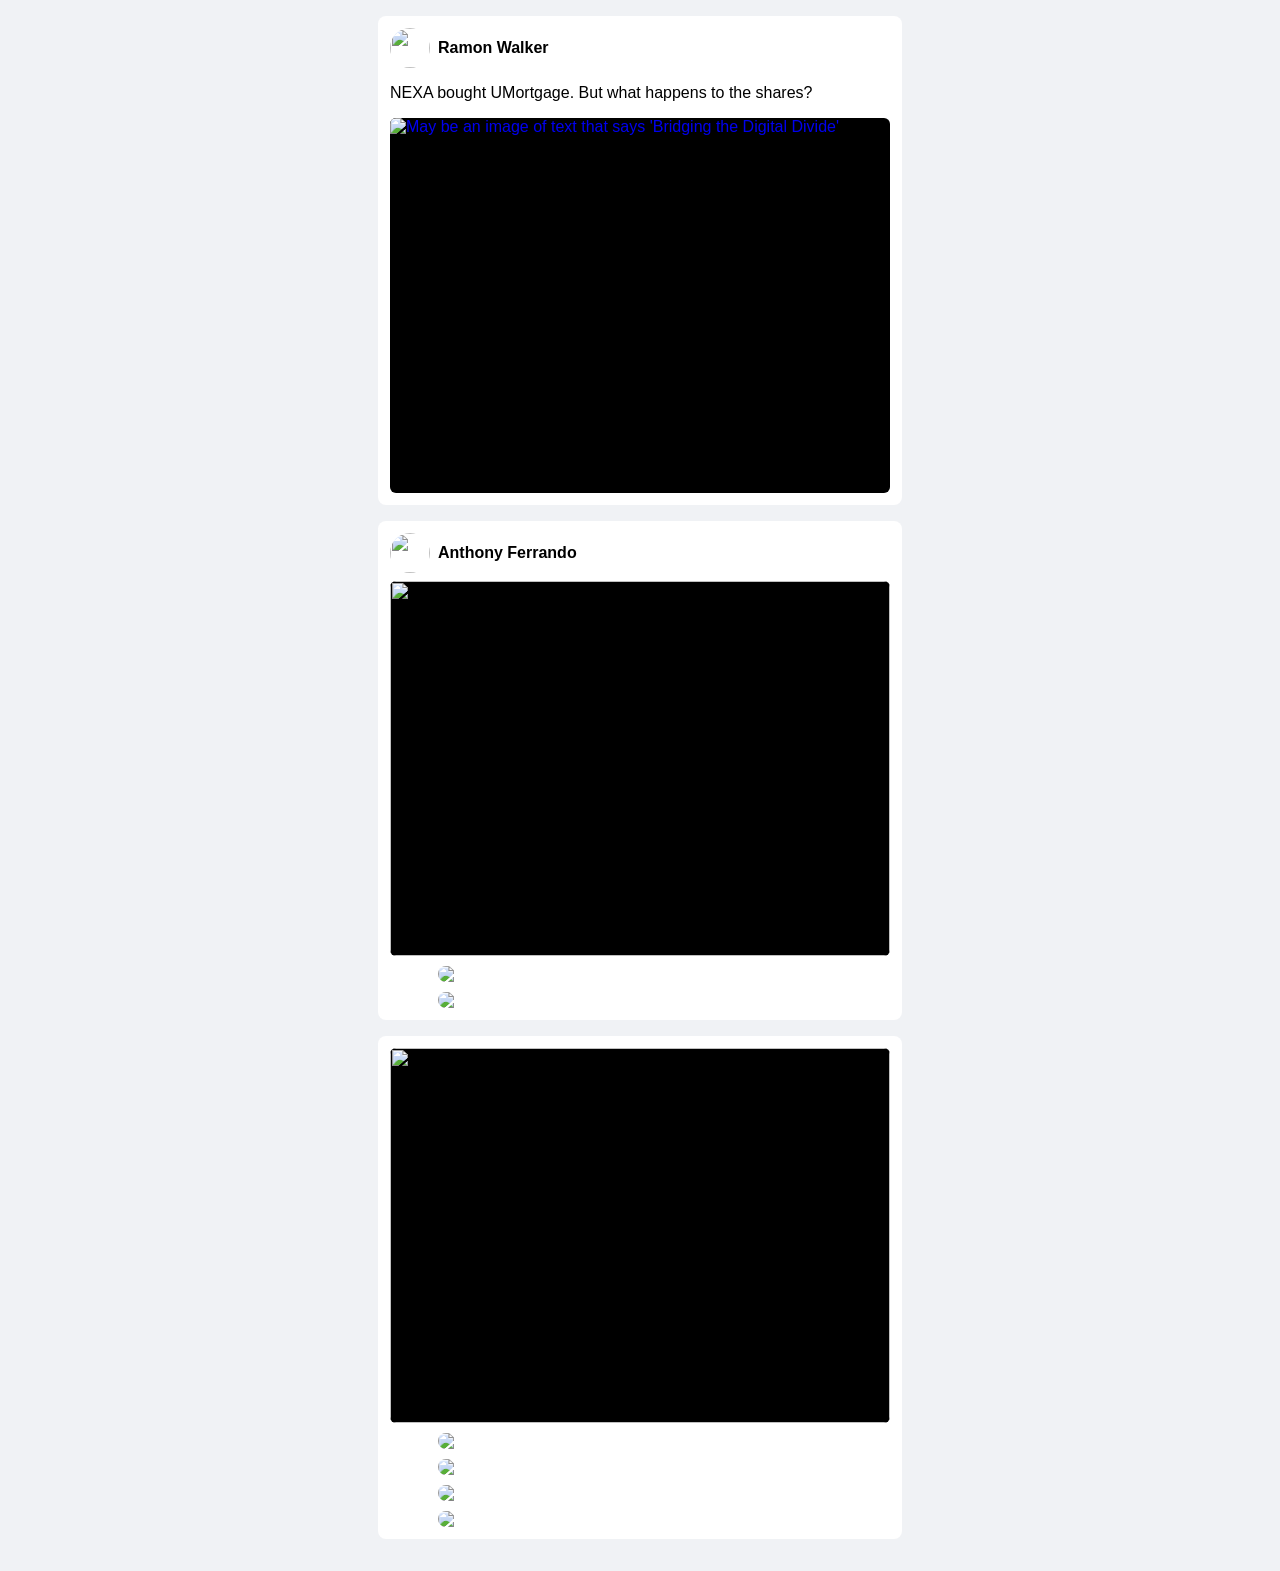
==== test/slop/site/index.html @ 5d0a0d76 "Deserif 1.1.0: hide AI-slop images on Facebook behind a click-to-reveal card New slop.js content scr" ====
<!doctype html>
<html>
<head>
<meta charset="utf-8">
<title>Fake feed</title>
<style>
  body { font-family: Helvetica, Arial, sans-serif; background: #f0f2f5; margin: 0; padding: 16px; }
  .post { background: #fff; border-radius: 8px; padding: 12px; margin: 0 auto 16px; width: 500px; }
  .head { display: flex; align-items: center; gap: 8px; margin-bottom: 8px; }
  .avatar { width: 40px; height: 40px; border-radius: 50%; object-fit: cover; }
  .media { position: relative; width: 100%; aspect-ratio: 4 / 3; overflow: hidden; border-radius: 6px; background: #000; }
  .media img { position: absolute; inset: 0; width: 100%; height: 100%; object-fit: cover; }
  .comment { margin: 10px 0 0 48px; }
  .comment img.attach { display: block; max-width: 100%; height: auto; border-radius: 8px; }
  .emoji { width: 16px; height: 16px; vertical-align: middle; }
</style>
</head>
<body>
<script>
  // Remember each image's first rendered size so the test can prove a blocked
  // image keeps its box.
  window.__sizes = {};
  document.addEventListener('load', e => {
    const t = e.target;
    if (t.tagName === 'IMG' && t.id && !(t.id in window.__sizes)) {
      const r = t.getBoundingClientRect();
      window.__sizes[t.id] = [Math.round(r.width), Math.round(r.height)];
    }
  }, true);
</script>

<div class="post">
  <div class="head">
    <img id="p_avatar" class="avatar" src="https://scontent.xx.fbcdn.net/v/t39.30808-6/real_headshot.jpg?_nc_cat=1&amp;oh=aa">
    <b>Ramon Walker</b>
    <img id="p_emoji" class="emoji" src="https://static.xx.fbcdn.net/images/emoji.php/v9/t1/1/16/1f600.png">
  </div>
  <p>NEXA bought UMortgage. But what happens to the shares? <img id="p_rsrc" class="emoji" src="https://www.facebook.com/rsrc.php/v3/yx/r/like.png"></p>
  <a href="#photo-opened" id="link_poster"><div class="media">
    <img id="p_poster" src="https://scontent.xx.fbcdn.net/v/t39.30808-6/ai_poster.jpg?_nc_cat=1&amp;oh=bb" alt="May be an image of text that says 'Bridging the Digital Divide'">
  </div></a>
</div>

<div class="post">
  <div class="head"><img class="avatar" src="https://scontent.xx.fbcdn.net/v/t39.30808-6/real_headshot.jpg?_nc_cat=1&amp;oh=aa"><b>Anthony Ferrando</b></div>
  <a href="#photo-opened"><div class="media">
    <img id="p_head" src="https://scontent.xx.fbcdn.net/v/t39.30808-6/real_headshot.jpg?_nc_cat=1&amp;oh=cc">
  </div></a>
  <div class="comment"><img id="p_info" class="attach" src="https://scontent.xx.fbcdn.net/v/t39.30808-6/ai_infographic.jpg?_nc_cat=1&amp;oh=dd" width="400"></div>
  <div class="comment"><img id="p_dup" class="attach" src="https://scontent.xx.fbcdn.net/v/t39.30808-6/ai_infographic.jpg?_nc_cat=1&amp;oh=ee" width="300"></div>
</div>

<div class="post">
  <a href="#photo-opened"><div class="media">
    <img id="p_effect" src="https://scontent.xx.fbcdn.net/v/t39.30808-6/ai_effect.jpg?_nc_cat=1&amp;oh=ff">
  </div></a>
  <div class="comment"><img id="p_shot" class="attach" src="https://scontent.xx.fbcdn.net/v/t39.30808-6/real_screenshot.jpg?_nc_cat=1&amp;oh=gg" width="400"></div>
  <div class="comment"><img id="p_blog" class="attach" src="https://scontent.xx.fbcdn.net/v/t39.30808-6/blog_image.jpg?_nc_cat=1&amp;oh=hh" width="400"></div>
  <div class="comment"><img id="p_recycle" class="attach" src="https://scontent.xx.fbcdn.net/v/t39.30808-6/real_headshot.jpg?_nc_cat=1&amp;oh=ii" width="300"></div>
  <div class="comment" id="lazyHost"></div>
  <div class="comment"><img id="p_offsite" class="attach" src="https://www.facebook.com/local/ai_poster.jpg" width="300"></div>
</div>

<script>
  // A comment image that arrives later, and an element Facebook recycles for a
  // different picture after it was already checked.
  setTimeout(() => {
    const img = document.createElement('img');
    img.id = 'p_lazy'; img.className = 'attach'; img.width = 400;
    img.src = 'https://scontent.xx.fbcdn.net/v/t39.30808-6/ai_diagram.jpg?_nc_cat=1&oh=jj';
    document.getElementById('lazyHost').appendChild(img);
  }, 1500);
  setTimeout(() => {
    document.getElementById('p_recycle').src = 'https://scontent.xx.fbcdn.net/v/t39.30808-6/ai_effect.jpg?_nc_cat=1&oh=kk';
  }, 3000);
</script>
</body>
</html>
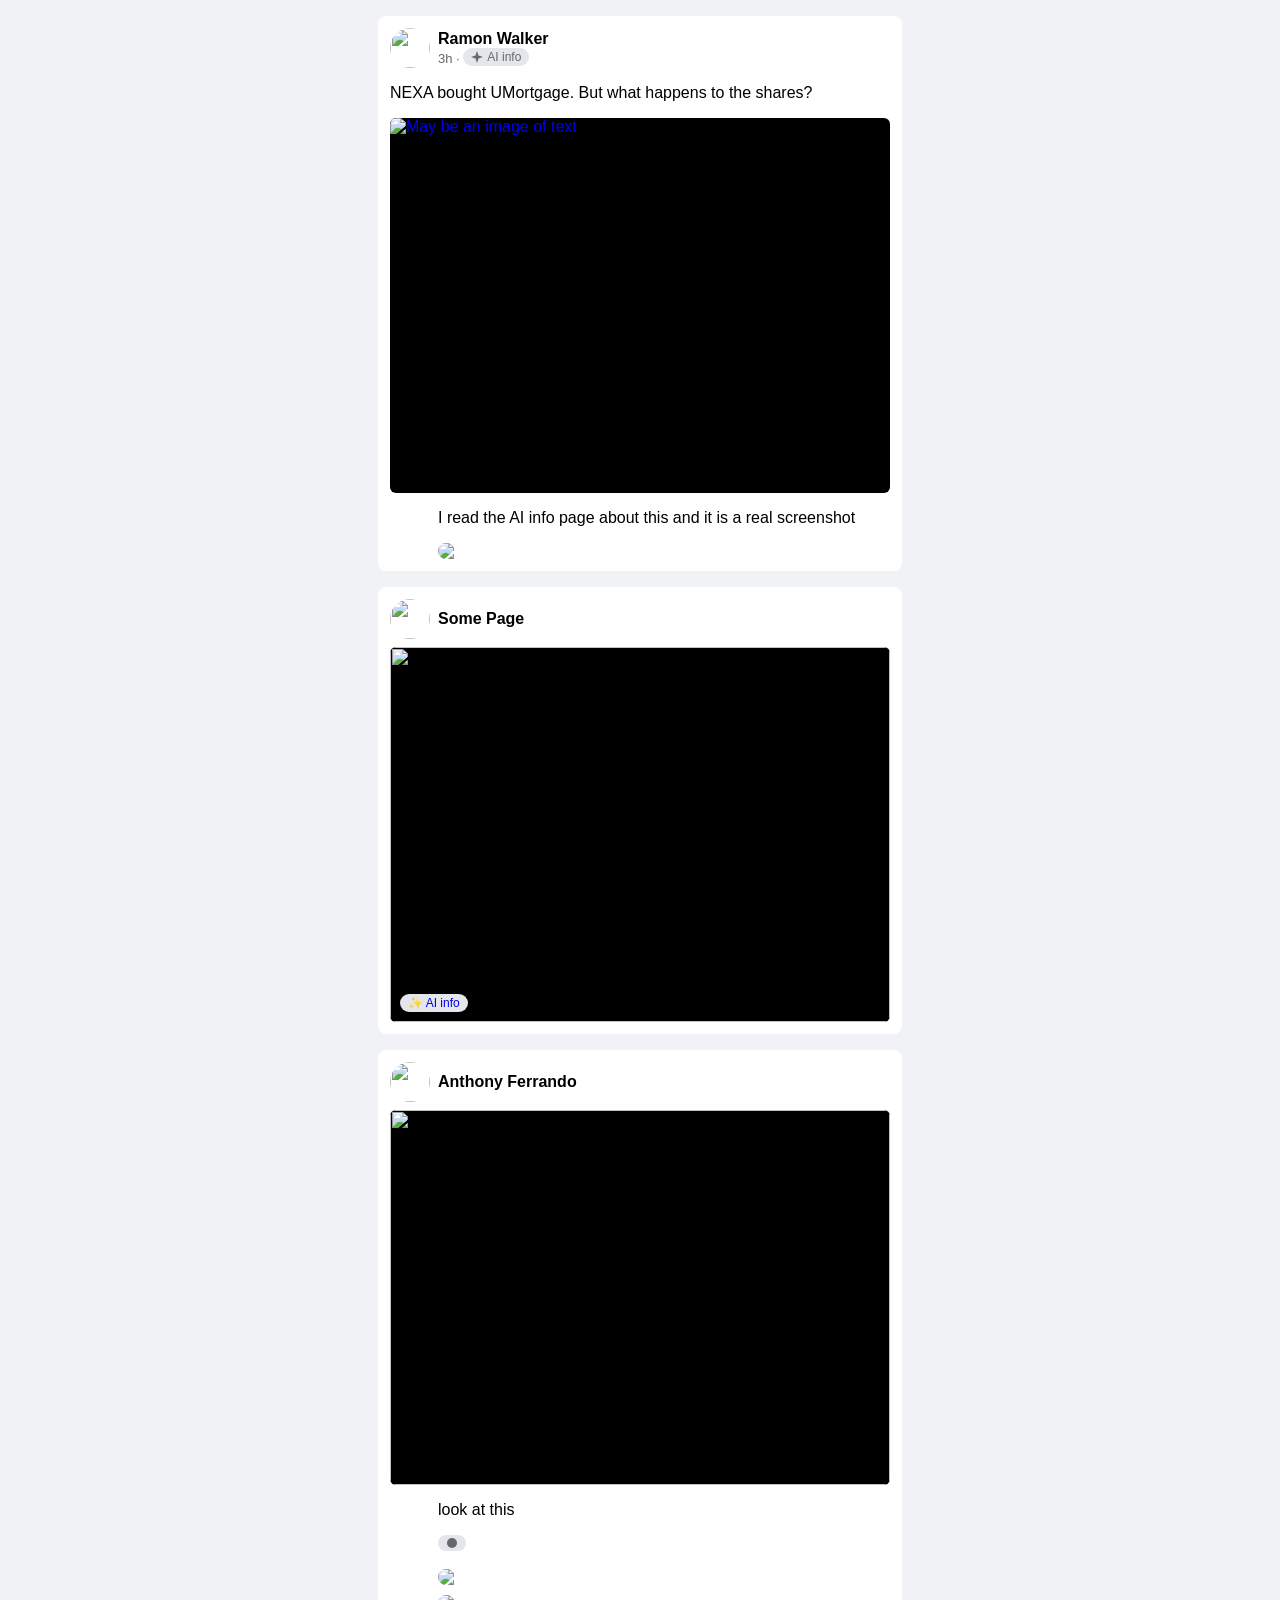
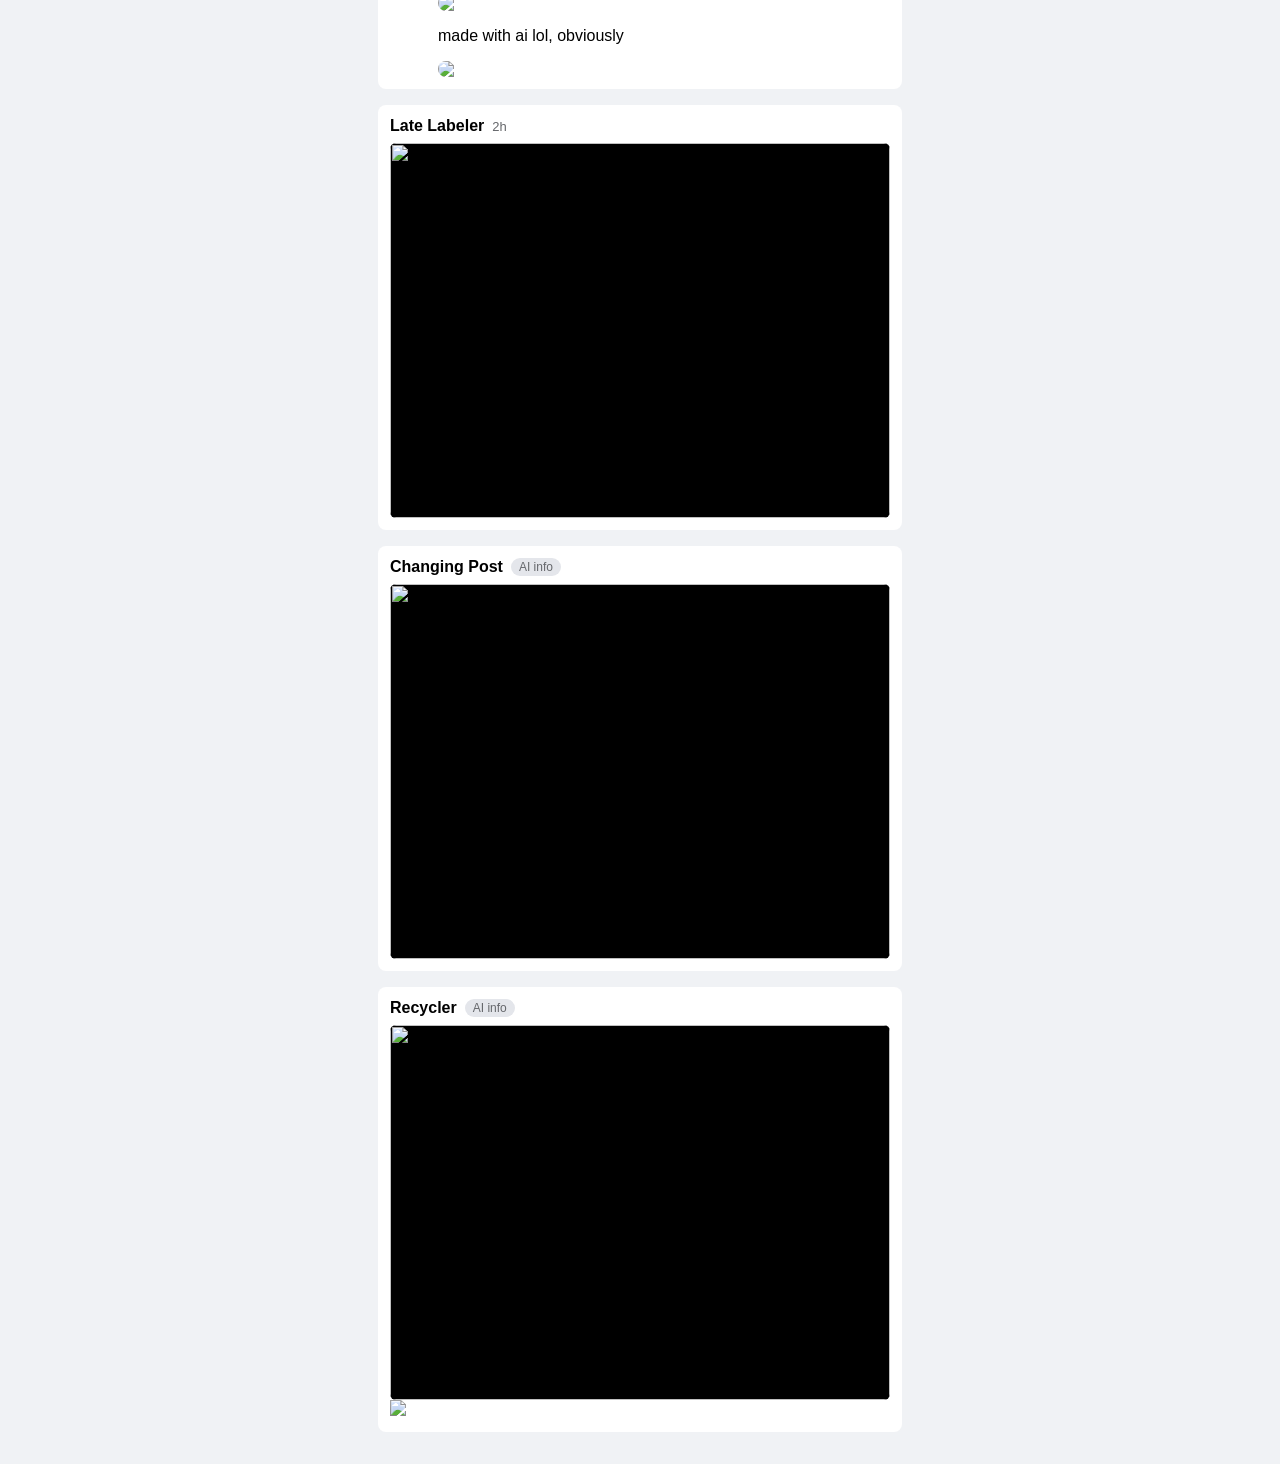
==== commit 05ca9c09: "Deserif 1.2.0: detect AI images on Facebook from Meta's own label, no more Claude calls The Facebook" ====
--- a/test/slop/site/index.html
+++ b/test/slop/site/index.html
@@ -7,9 +7,12 @@
   body { font-family: Helvetica, Arial, sans-serif; background: #f0f2f5; margin: 0; padding: 16px; }
   .post { background: #fff; border-radius: 8px; padding: 12px; margin: 0 auto 16px; width: 500px; }
   .head { display: flex; align-items: center; gap: 8px; margin-bottom: 8px; }
+  .meta { color: #65676b; font-size: 13px; }
+  .pill { display: inline-flex; align-items: center; gap: 4px; background: #e4e6eb; border-radius: 12px; padding: 2px 8px; font-size: 12px; }
   .avatar { width: 40px; height: 40px; border-radius: 50%; object-fit: cover; }
   .media { position: relative; width: 100%; aspect-ratio: 4 / 3; overflow: hidden; border-radius: 6px; background: #000; }
   .media img { position: absolute; inset: 0; width: 100%; height: 100%; object-fit: cover; }
+  .media .overlay { position: absolute; left: 10px; bottom: 10px; }
   .comment { margin: 10px 0 0 48px; }
   .comment img.attach { display: block; max-width: 100%; height: auto; border-radius: 8px; }
   .emoji { width: 16px; height: 16px; vertical-align: middle; }
@@ -18,8 +21,8 @@
 <body>
 <script>
   // Remember each image's first rendered size so the test can prove a blocked
-  // image keeps its box.
-  window.__sizes = {};
+  // image keeps its box, and whether an image was ever blocked.
+  window.__sizes = {}; window.__everBlocked = {};
   document.addEventListener('load', e => {
     const t = e.target;
     if (t.tagName === 'IMG' && t.id && !(t.id in window.__sizes)) {
@@ -27,51 +30,97 @@
       window.__sizes[t.id] = [Math.round(r.width), Math.round(r.height)];
     }
   }, true);
+  new MutationObserver(rs => { for (const r of rs) if (r.target.id && r.target.getAttribute('data-deserif-slop') === 'blocked') window.__everBlocked[r.target.id] = true; })
+    .observe(document.documentElement, { subtree: true, attributes: true, attributeFilter: ['data-deserif-slop'] });
 </script>
 
-<div class="post">
+<!-- 1. label in the post header, next to the timestamp -->
+<div role="article" aria-posinset="1" class="post" id="post_header_label">
   <div class="head">
     <img id="p_avatar" class="avatar" src="https://scontent.xx.fbcdn.net/v/t39.30808-6/real_headshot.jpg?_nc_cat=1&amp;oh=aa">
-    <b>Ramon Walker</b>
-    <img id="p_emoji" class="emoji" src="https://static.xx.fbcdn.net/images/emoji.php/v9/t1/1/16/1f600.png">
+    <div><b>Ramon Walker</b> <img id="p_emoji" class="emoji" src="https://static.xx.fbcdn.net/images/emoji.php/v9/t1/1/16/1f600.png"><br>
+    <span class="meta">3h · <span class="pill"><svg width="12" height="12" viewBox="0 0 12 12"><path d="M6 0l1.5 4.5L12 6l-4.5 1.5L6 12l-1.5-4.5L0 6l4.5-1.5z" fill="#65676b"/></svg><span>AI info</span></span></span></div>
   </div>
   <p>NEXA bought UMortgage. But what happens to the shares? <img id="p_rsrc" class="emoji" src="https://www.facebook.com/rsrc.php/v3/yx/r/like.png"></p>
   <a href="#photo-opened" id="link_poster"><div class="media">
-    <img id="p_poster" src="https://scontent.xx.fbcdn.net/v/t39.30808-6/ai_poster.jpg?_nc_cat=1&amp;oh=bb" alt="May be an image of text that says 'Bridging the Digital Divide'">
+    <img id="p_poster" src="https://scontent.xx.fbcdn.net/v/t39.30808-6/ai_poster.jpg?_nc_cat=1&amp;oh=bb" alt="May be an image of text">
+  </div></a>
+  <div role="article" aria-label="Comment by Jane Doe 2 hours ago" class="comment">
+    <p>I read the AI info page about this and it is a real screenshot</p>
+    <img id="p_c1" class="attach" src="https://scontent.xx.fbcdn.net/v/t39.30808-6/real_screenshot.jpg?_nc_cat=1&amp;oh=cc" width="400">
+  </div>
+</div>
+
+<!-- 2. label overlaid on the photo itself -->
+<div role="article" aria-posinset="2" class="post" id="post_overlay_label">
+  <div class="head"><img class="avatar" src="https://scontent.xx.fbcdn.net/v/t39.30808-6/real_headshot.jpg?_nc_cat=1&amp;oh=aa"><b>Some Page</b></div>
+  <a href="#photo-opened"><div class="media">
+    <img id="p_effect" src="https://scontent.xx.fbcdn.net/v/t39.30808-6/ai_effect.jpg?_nc_cat=1&amp;oh=dd">
+    <div class="overlay"><span class="pill">✨ AI info</span></div>
   </div></a>
 </div>
 
-<div class="post">
+<!-- 3. plain post, real photo; one comment labeled (icon-only button with aria-label), two not -->
+<div role="article" aria-posinset="3" class="post" id="post_plain">
   <div class="head"><img class="avatar" src="https://scontent.xx.fbcdn.net/v/t39.30808-6/real_headshot.jpg?_nc_cat=1&amp;oh=aa"><b>Anthony Ferrando</b></div>
   <a href="#photo-opened"><div class="media">
-    <img id="p_head" src="https://scontent.xx.fbcdn.net/v/t39.30808-6/real_headshot.jpg?_nc_cat=1&amp;oh=cc">
+    <img id="p_head" src="https://scontent.xx.fbcdn.net/v/t39.30808-6/real_headshot.jpg?_nc_cat=1&amp;oh=ee">
   </div></a>
-  <div class="comment"><img id="p_info" class="attach" src="https://scontent.xx.fbcdn.net/v/t39.30808-6/ai_infographic.jpg?_nc_cat=1&amp;oh=dd" width="400"></div>
-  <div class="comment"><img id="p_dup" class="attach" src="https://scontent.xx.fbcdn.net/v/t39.30808-6/ai_infographic.jpg?_nc_cat=1&amp;oh=ee" width="300"></div>
+  <div role="article" aria-label="Comment by Bob Roe 1 hour ago" class="comment" id="comment_labeled">
+    <p>look at this <div role="button" class="pill" aria-label="Made with AI"><svg width="12" height="12"><circle cx="6" cy="6" r="5" fill="#65676b"/></svg></div></p>
+    <img id="p_info" class="attach" src="https://scontent.xx.fbcdn.net/v/t39.30808-6/ai_infographic.jpg?_nc_cat=1&amp;oh=ff" width="400">
+  </div>
+  <div role="article" aria-label="Comment by Cy Poe 50 minutes ago" class="comment">
+    <img id="p_shot" class="attach" src="https://scontent.xx.fbcdn.net/v/t39.30808-6/real_screenshot.jpg?_nc_cat=1&amp;oh=gg" width="400">
+  </div>
+  <div role="article" aria-label="Comment by Di Moe 40 minutes ago" class="comment">
+    <p>made with ai lol, obviously</p>
+    <img id="p_blog" class="attach" src="https://scontent.xx.fbcdn.net/v/t39.30808-6/blog_image.jpg?_nc_cat=1&amp;oh=hh" width="400">
+  </div>
 </div>
 
-<div class="post">
+<!-- 4. label arrives after the image (React renders the header late) -->
+<div role="article" aria-posinset="4" class="post" id="post_late_label">
+  <div class="head"><b>Late Labeler</b> <span class="meta" id="lateMeta">2h</span></div>
   <a href="#photo-opened"><div class="media">
-    <img id="p_effect" src="https://scontent.xx.fbcdn.net/v/t39.30808-6/ai_effect.jpg?_nc_cat=1&amp;oh=ff">
+    <img id="p_late" src="https://scontent.xx.fbcdn.net/v/t39.30808-6/ai_diagram.jpg?_nc_cat=1&amp;oh=ii">
   </div></a>
-  <div class="comment"><img id="p_shot" class="attach" src="https://scontent.xx.fbcdn.net/v/t39.30808-6/real_screenshot.jpg?_nc_cat=1&amp;oh=gg" width="400"></div>
-  <div class="comment"><img id="p_blog" class="attach" src="https://scontent.xx.fbcdn.net/v/t39.30808-6/blog_image.jpg?_nc_cat=1&amp;oh=hh" width="400"></div>
-  <div class="comment"><img id="p_recycle" class="attach" src="https://scontent.xx.fbcdn.net/v/t39.30808-6/real_headshot.jpg?_nc_cat=1&amp;oh=ii" width="300"></div>
-  <div class="comment" id="lazyHost"></div>
-  <div class="comment"><img id="p_offsite" class="attach" src="https://www.facebook.com/local/ai_poster.jpg" width="300"></div>
 </div>
 
+<!-- 5. label present, then removed (post re-rendered as something else) -->
+<div role="article" aria-posinset="5" class="post" id="post_label_removed">
+  <div class="head"><b>Changing Post</b> <span class="meta"><span class="pill" id="removablePill">AI info</span></span></div>
+  <a href="#photo-opened"><div class="media">
+    <img id="p_removed" src="https://scontent.xx.fbcdn.net/v/t39.30808-6/ai_poster.jpg?_nc_cat=1&amp;oh=jj">
+  </div></a>
+</div>
+
+<!-- 6. labeled post whose <img> gets recycled for a different picture; plus an off-site image -->
+<div role="article" aria-posinset="6" class="post" id="post_recycle">
+  <div class="head"><b>Recycler</b> <span class="meta"><span class="pill">AI info</span></span></div>
+  <a href="#photo-opened"><div class="media">
+    <img id="p_recycle" src="https://scontent.xx.fbcdn.net/v/t39.30808-6/real_headshot.jpg?_nc_cat=1&amp;oh=kk">
+  </div></a>
+  <img id="p_offsite" class="attach" src="https://www.facebook.com/local/ai_poster.jpg" width="300">
+</div>
+
+<div id="lateHost"></div>
+
 <script>
-  // A comment image that arrives later, and an element Facebook recycles for a
-  // different picture after it was already checked.
+  // A whole labeled post that arrives later (infinite scroll)
   setTimeout(() => {
-    const img = document.createElement('img');
-    img.id = 'p_lazy'; img.className = 'attach'; img.width = 400;
-    img.src = 'https://scontent.xx.fbcdn.net/v/t39.30808-6/ai_diagram.jpg?_nc_cat=1&oh=jj';
-    document.getElementById('lazyHost').appendChild(img);
+    document.getElementById('lateHost').innerHTML =
+      '<div role="article" aria-posinset="7" class="post" id="post_lazy">' +
+      '<div class="head"><b>Scrolled In</b> <span class="meta"><span class="pill">AI info</span></span></div>' +
+      '<a href="#photo-opened"><div class="media"><img id="p_lazy" src="https://scontent.xx.fbcdn.net/v/t39.30808-6/ai_infographic.jpg?_nc_cat=1&oh=ll"></div></a></div>';
   }, 1500);
+  // The late label
+  setTimeout(() => { document.getElementById('lateMeta').innerHTML = '2h · <span class="pill">AI info</span>'; }, 2000);
+  // The removed label
+  setTimeout(() => { document.getElementById('removablePill').remove(); }, 3000);
+  // The recycled element
   setTimeout(() => {
-    document.getElementById('p_recycle').src = 'https://scontent.xx.fbcdn.net/v/t39.30808-6/ai_effect.jpg?_nc_cat=1&oh=kk';
+    document.getElementById('p_recycle').src = 'https://scontent.xx.fbcdn.net/v/t39.30808-6/ai_effect.jpg?_nc_cat=1&oh=mm';
   }, 3000);
 </script>
 </body>
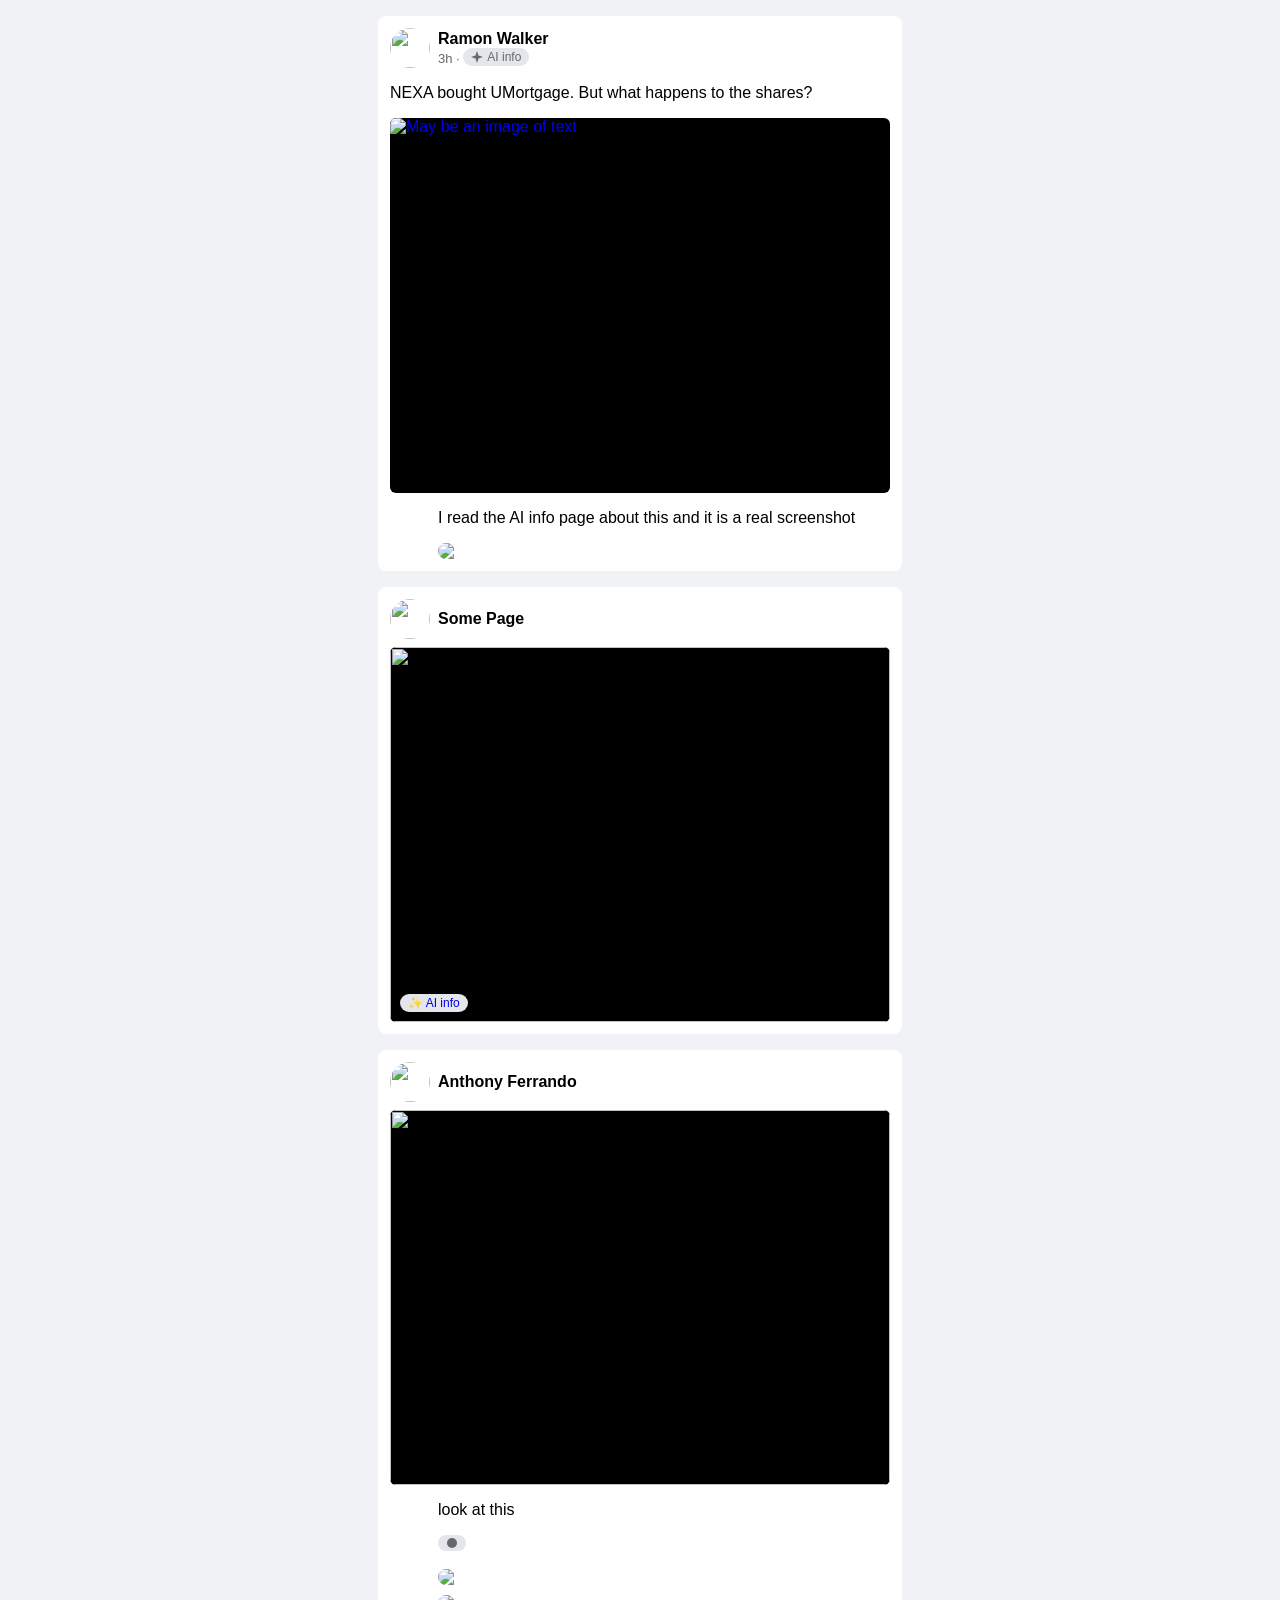
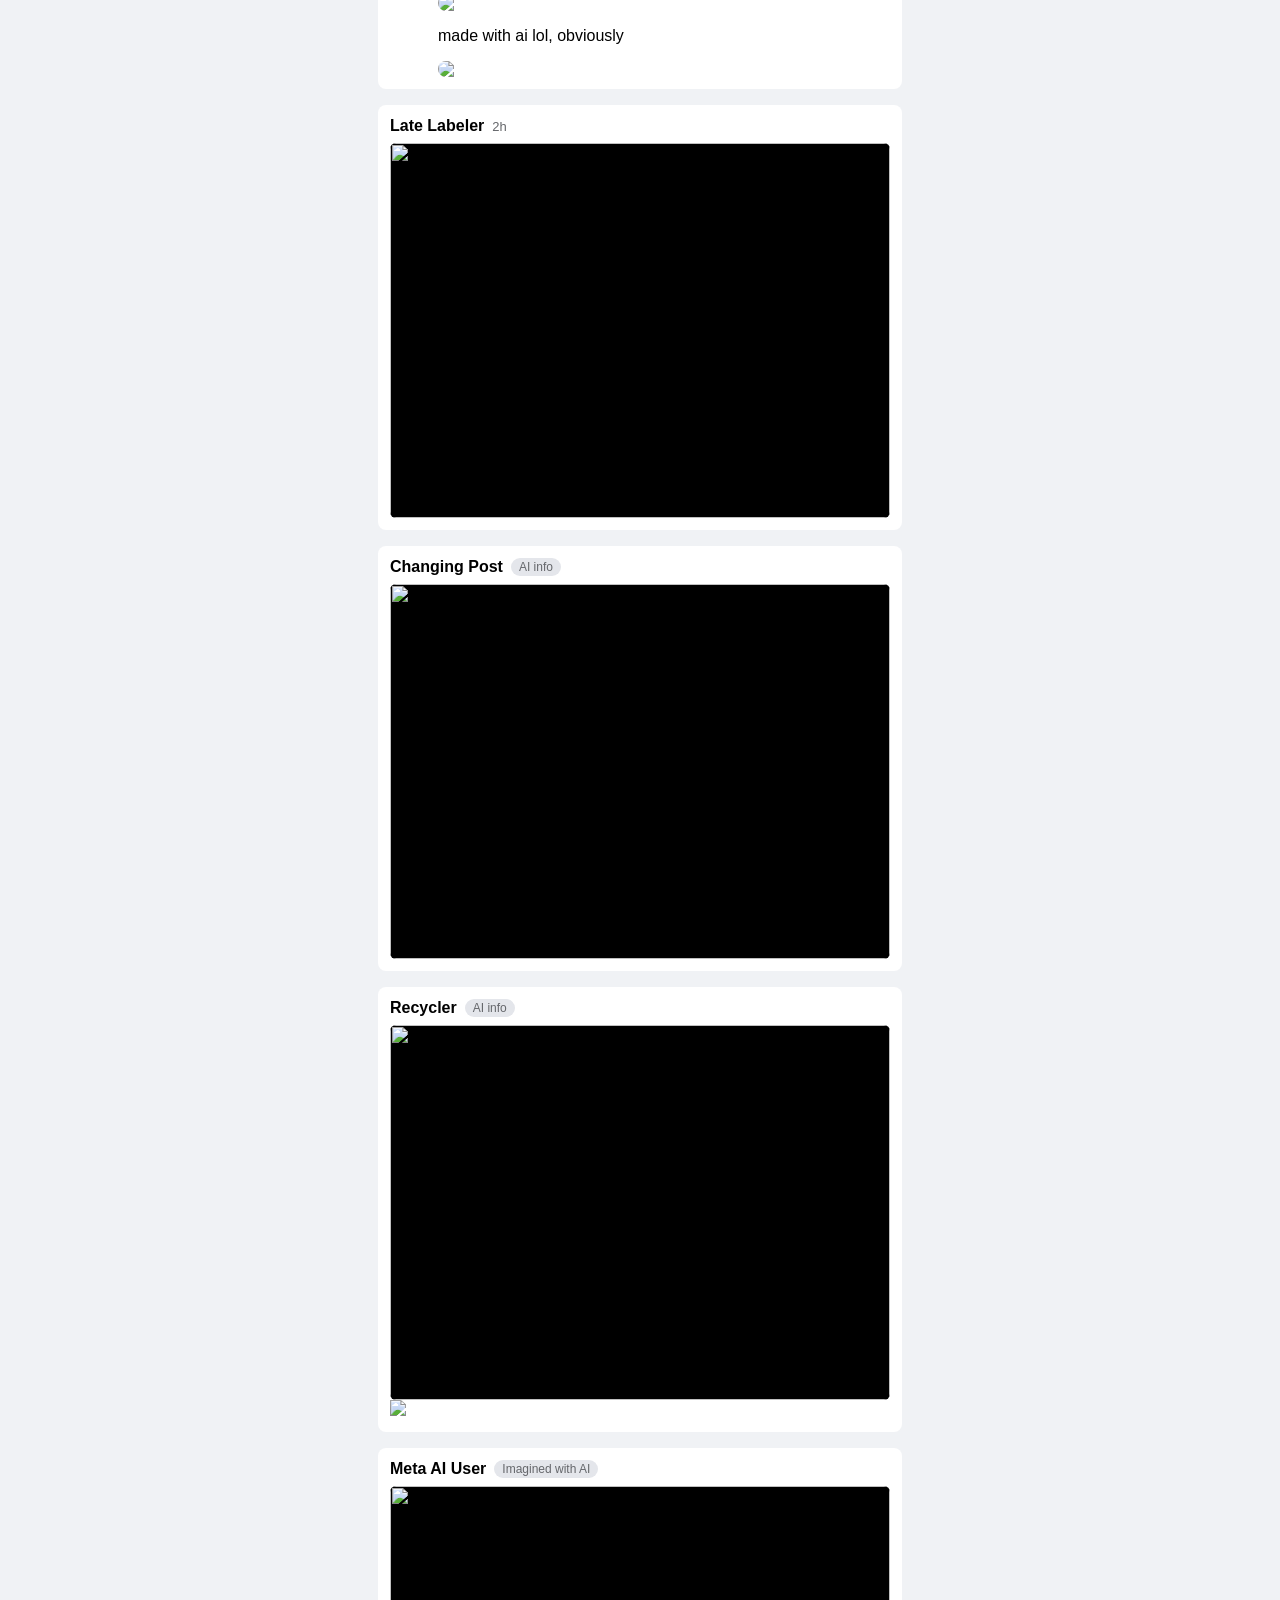
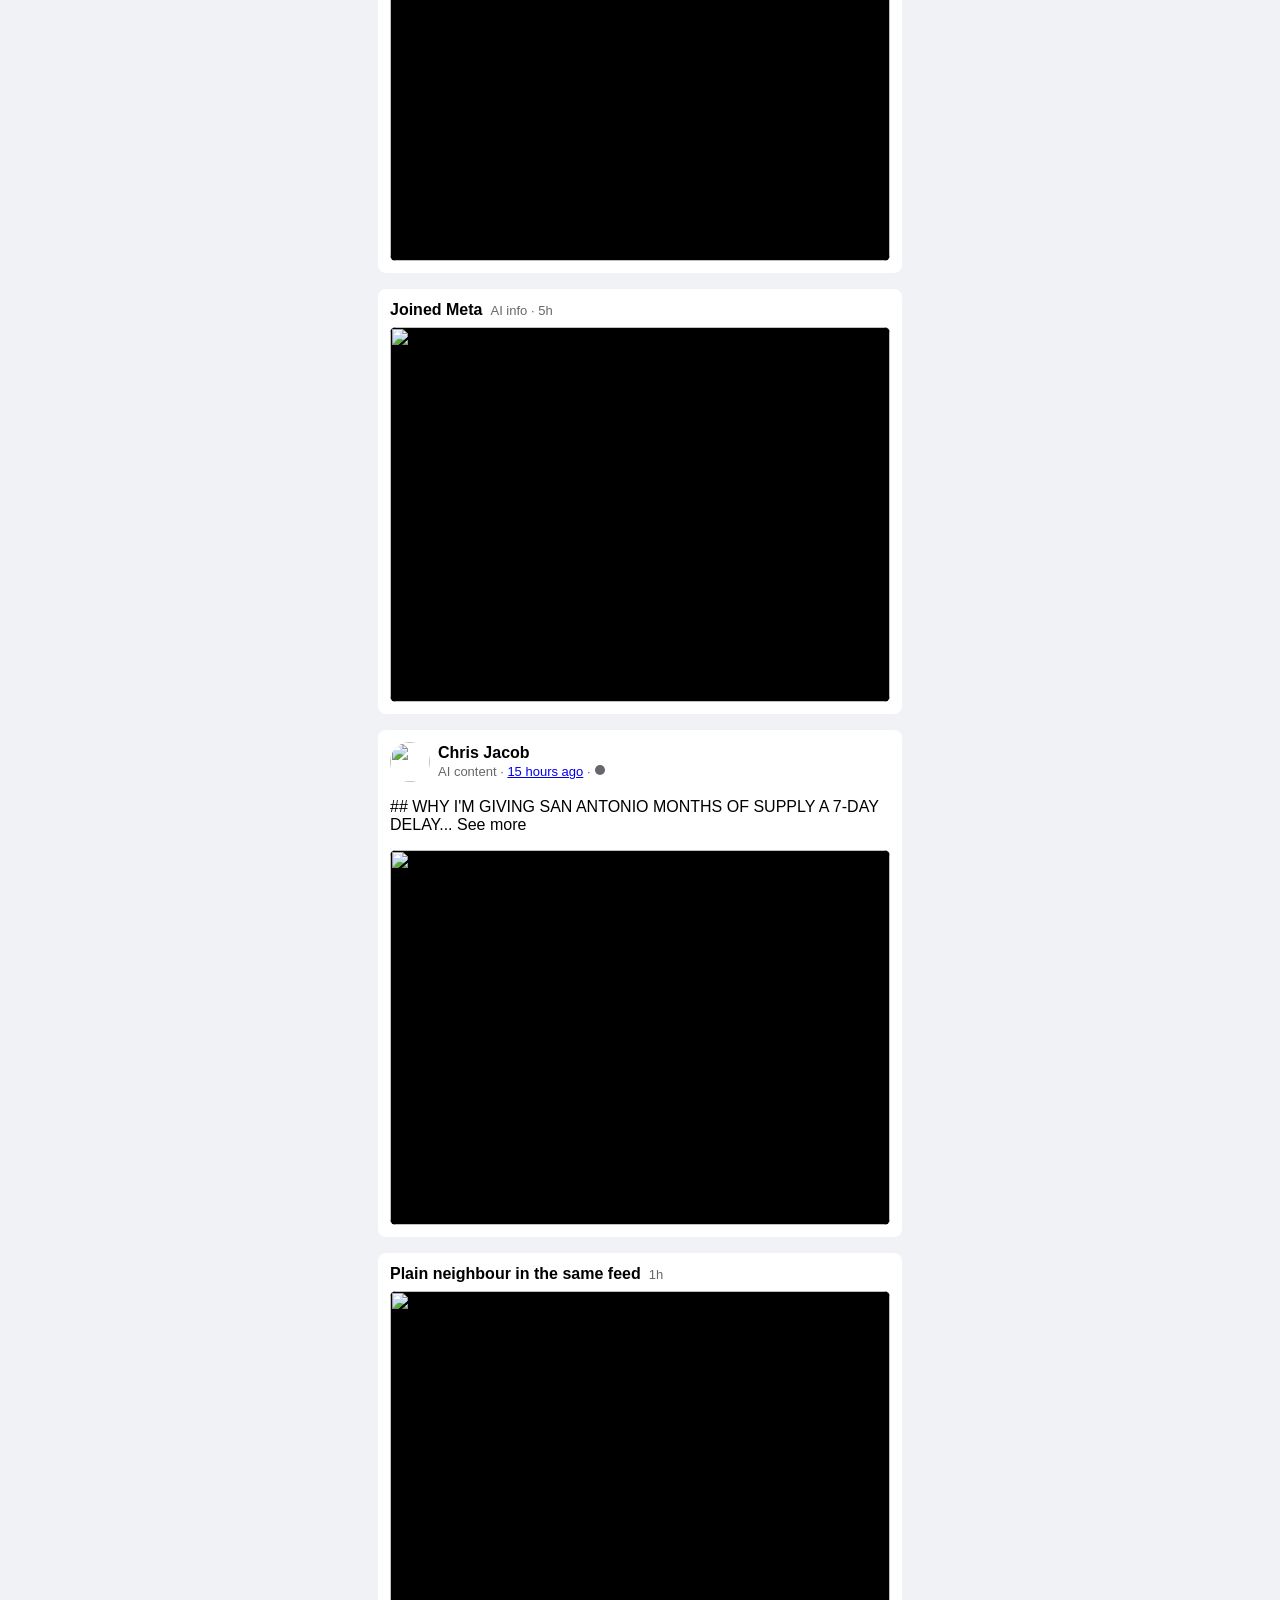
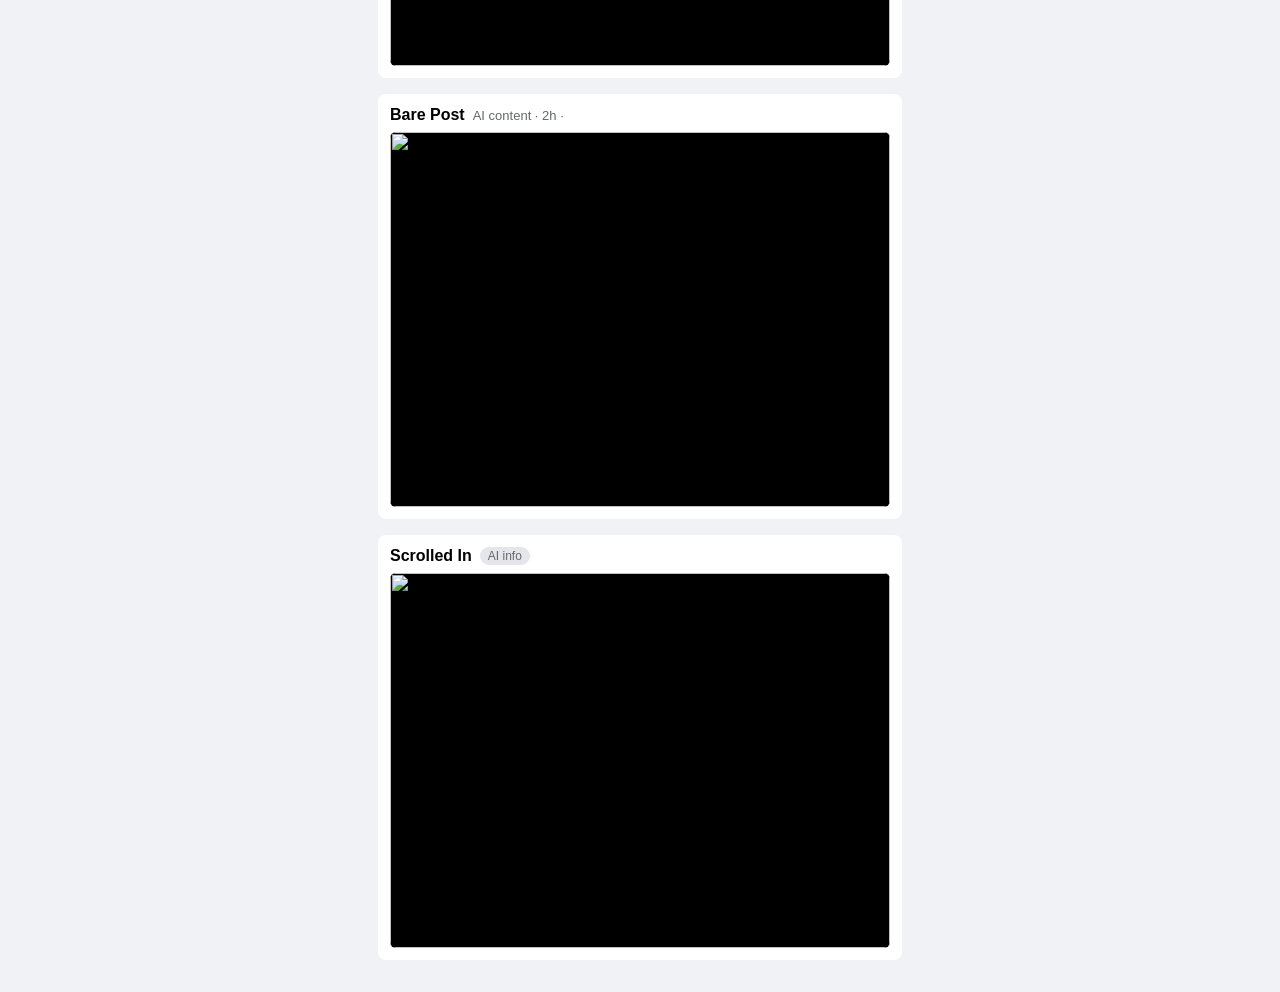
==== commit 2553a15d: "Deserif 1.2.1: match Facebook's "AI content" label, feed-child and bare-container fallbacks, Diagnos" ====
--- a/test/slop/site/index.html
+++ b/test/slop/site/index.html
@@ -104,6 +104,50 @@
   <img id="p_offsite" class="attach" src="https://www.facebook.com/local/ai_poster.jpg" width="300">
 </div>
 
+<!-- 7. Meta AI's own wording -->
+<div role="article" aria-posinset="8" class="post" id="post_imagined">
+  <div class="head"><b>Meta AI User</b> <span class="meta"><span class="pill">Imagined with AI</span></span></div>
+  <a href="#photo-opened"><div class="media">
+    <img id="p_imagined" src="https://scontent.xx.fbcdn.net/v/t39.30808-6/ai_diagram.jpg?_nc_cat=1&amp;oh=nn">
+  </div></a>
+</div>
+
+<!-- 8. label and timestamp in one text node -->
+<div role="article" aria-posinset="9" class="post" id="post_joined">
+  <div class="head"><b>Joined Meta</b> <span class="meta">AI info · 5h</span></div>
+  <a href="#photo-opened"><div class="media">
+    <img id="p_joined" src="https://scontent.xx.fbcdn.net/v/t39.30808-6/ai_poster.jpg?_nc_cat=1&amp;oh=oo">
+  </div></a>
+</div>
+
+<!-- 9. Anthony's screenshot: profile timeline, no role=article, a direct child of the feed, "AI content · 15 hours ago ·" -->
+<div role="feed">
+  <div class="post" id="post_feedchild">
+    <div class="head">
+      <img class="avatar" src="https://scontent.xx.fbcdn.net/v/t39.30808-6/real_headshot.jpg?_nc_cat=1&amp;oh=aa">
+      <div><b>Chris Jacob</b><br><span class="meta"><span>AI content</span><span> · </span><a href="#">15 hours ago</a><span> · </span><svg width="12" height="12"><circle cx="6" cy="6" r="5" fill="#65676b"/></svg></span></div>
+    </div>
+    <p>## WHY I'M GIVING SAN ANTONIO MONTHS OF SUPPLY A 7-DAY DELAY... See more</p>
+    <a href="#photo-opened"><div class="media">
+      <img id="p_feedchild" src="https://scontent.xx.fbcdn.net/v/t39.30808-6/ai_infographic.jpg?_nc_cat=1&amp;oh=pp">
+    </div></a>
+  </div>
+  <div class="post">
+    <div class="head"><b>Plain neighbour in the same feed</b> <span class="meta">1h</span></div>
+    <a href="#photo-opened"><div class="media">
+      <img id="p_feedplain" src="https://scontent.xx.fbcdn.net/v/t39.30808-6/blog_image.jpg?_nc_cat=1&amp;oh=qq">
+    </div></a>
+  </div>
+</div>
+
+<!-- 10. no landmarks anywhere: label and timestamp in one text node, bare divs -->
+<div class="post" id="post_bare">
+  <div class="head"><b>Bare Post</b> <span class="meta">AI content · 2h · </span></div>
+  <a href="#photo-opened"><div class="media">
+    <img id="p_bare" src="https://scontent.xx.fbcdn.net/v/t39.30808-6/ai_effect.jpg?_nc_cat=1&amp;oh=rr">
+  </div></a>
+</div>
+
 <div id="lateHost"></div>
 
 <script>
